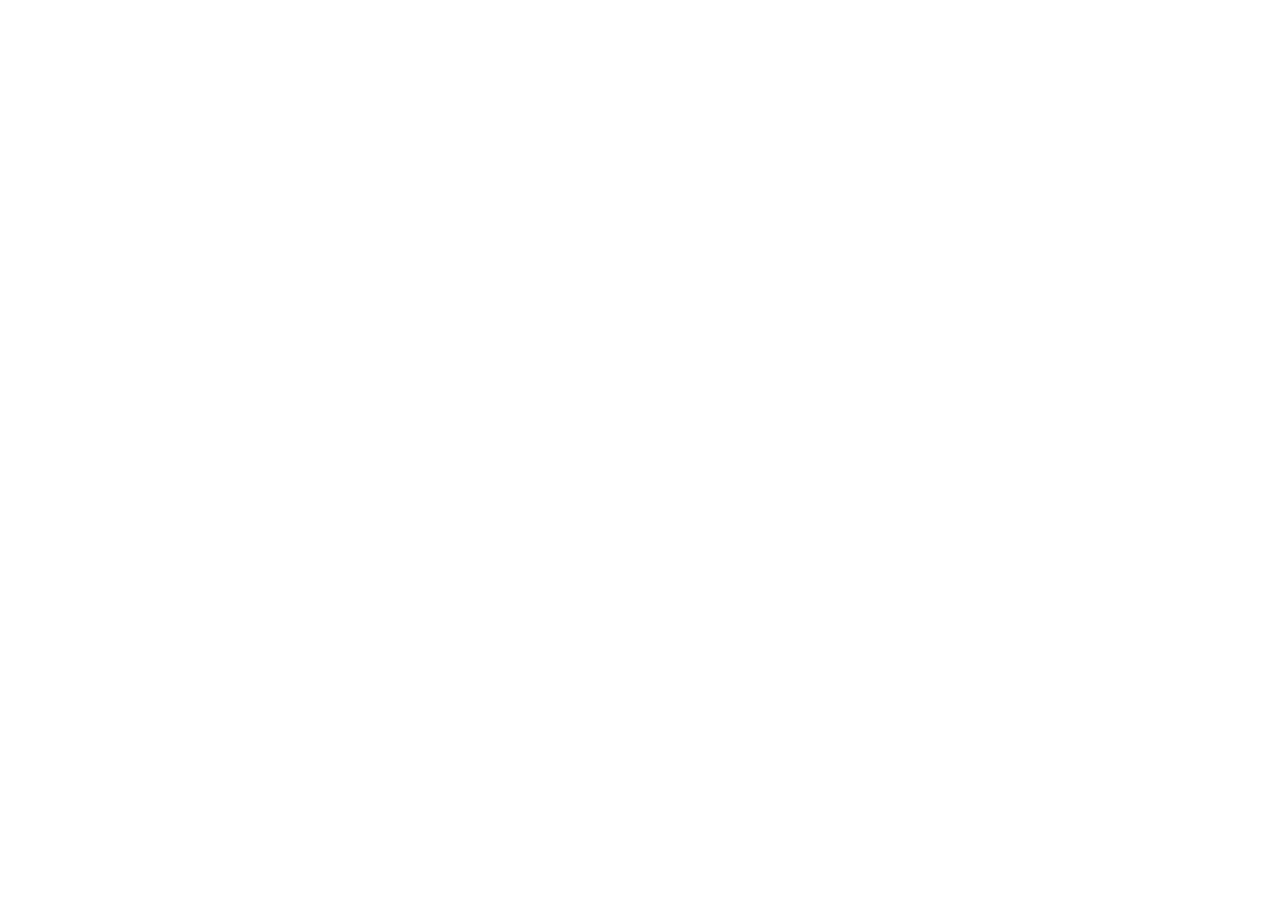
==== frontEnd/Cusi1.html @ 92fe1f47 "dejo el index, style y js" ====
<!DOCTYPE html>
<html lang="es">
<head>
    <meta charset="UTF-8">
    <meta name="viewport" content="width=device-width, initial-scale=1.0">
    <title>Cusi</title>
     <link rel="stylesheet" href="Cusi_style.css">
</head>
<body>



</body>
<script src="Cusi_script.js"></script>
</html>
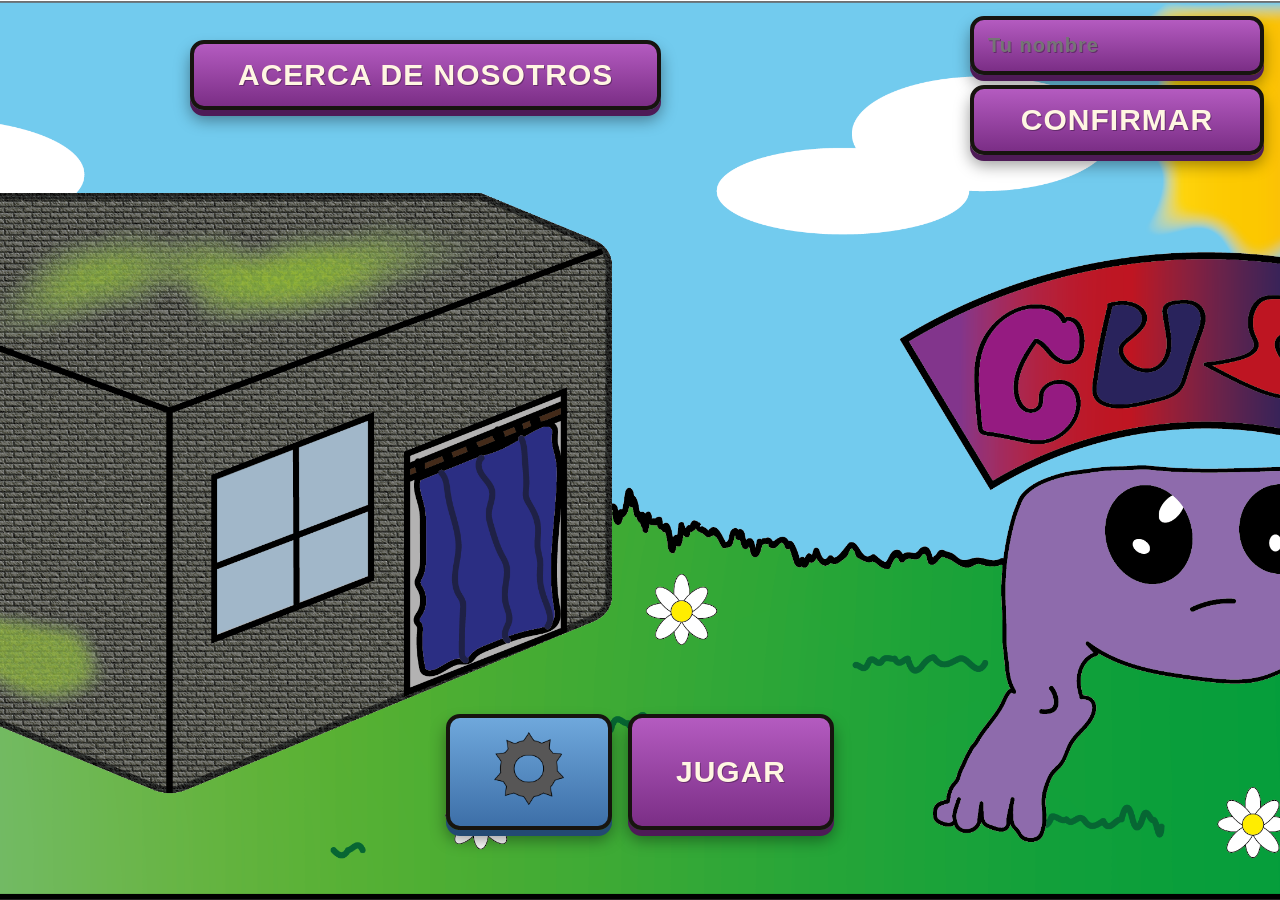
==== commit fd16b543: "avance mucho" ====
--- a/frontEnd/Cusi1.html
+++ b/frontEnd/Cusi1.html
@@ -1,15 +1,27 @@
 <!DOCTYPE html>
 <html lang="es">
+
 <head>
     <meta charset="UTF-8">
     <meta name="viewport" content="width=device-width, initial-scale=1.0">
     <title>Cusi</title>
-     <link rel="stylesheet" href="Cusi_style.css">
+    <link rel="stylesheet" href="Cusi_style/Cusi_style.css">
 </head>
+
 <body>
-
-
-
 </body>
+    <section class="pantalla-inicio">
+        <div class="botones">
+            <button onclick="irA('config.php')" class="btn-secundario"> <img src="Cusi_style/eng.png" width="70"></button>
+            <button onclick="irA('living.php')">JUGAR</button>
+        </div>
+          <div class="campos">
+    <input type="text" id="nombre" placeholder="Tu nombre">
+    <button onclick="UserName()">CONFIRMAR</button>
+  </div>
+  <div class="goy">
+     <button onclick="irA('Epic_goy.php')">ACERCA DE NOSOTROS</button>
+  </div>
+    </section>
 <script src="Cusi_script.js"></script>
 </html>
--- a/frontEnd/Cusi_style/Cusi_style.css
+++ b/frontEnd/Cusi_style/Cusi_style.css
@@ -0,0 +1,110 @@
+/* height: 753px; width: 1592px;        medida de fondos*/
+html,
+body {
+    margin: 0;
+    padding: 0;
+    height: 100%;
+    overflow: hidden;
+    /* saca cualquier barra de scroll */
+}
+
+.pantalla-inicio {
+    position: relative;
+    width: 100%;
+    min-height: 100vh;
+    margin: 0;
+    background-image: url('pantalla_de_inicio.png');
+    background-size: cover;
+    background-position: center;
+    background-repeat: no-repeat;
+    display: flex;
+    flex-direction: column;
+    align-items: center;
+    justify-content: flex-end;
+    box-sizing: border-box;
+    padding: 70px 16px;
+    font-family: 'Arial Rounded MT Bold', 'Trebuchet MS', Verdana, sans-serif;
+}
+
+.pantalla-inicio .botones {
+    display: flex;
+    flex-wrap: wrap;
+    gap: 16px;
+    justify-content: center;
+}
+
+.pantalla-inicio button {
+    font-family: inherit;
+    font-size: 30px;
+    font-weight: 900;
+    letter-spacing: 1px;
+    color: #FFF6E2;
+    padding: 14px 44px;
+    background: linear-gradient(180deg, #B45BC0, #7B2E86);
+    border: 4px solid #17140F;
+    border-radius: 14px;
+    box-shadow: 0 6px 0 #4E1B57, 0 10px 16px rgba(0, 0, 0, .4);
+    cursor: pointer;
+    transition: transform .08s ease, box-shadow .08s ease;
+    text-shadow: 1px 1px 0 rgba(0, 0, 0, .3);
+}
+
+.pantalla-inicio button:hover {
+    filter: brightness(1.08);
+}
+
+.pantalla-inicio button:active {
+    transform: translateY(6px);
+    box-shadow: 0 0 0 #4E1B57, 0 4px 8px rgba(0, 0, 0, .4);
+}
+
+.pantalla-inicio button:focus-visible {
+    outline: 3px solid #FFD35C;
+    outline-offset: 3px;
+}
+
+.pantalla-inicio .btn-secundario {
+    background: linear-gradient(180deg, #6FA8DC, #3D6FA8);
+    box-shadow: 0 6px 0 #234A73, 0 10px 16px rgba(0, 0, 0, .4);
+}
+
+.pantalla-inicio .btn-secundario:active {
+    box-shadow: 0 0 0 #234A73, 0 4px 8px rgba(0, 0, 0, .4);
+}
+
+.goy{
+ position: absolute;
+    top: 40px;
+    left: 190px;
+    display: flex;
+    flex-wrap: wrap;
+    gap: 10px;
+    justify-content: flex-end;
+}
+
+.campos {
+    position: absolute;
+    top: 16px;
+    right: 16px;
+    display: flex;
+    flex-wrap: wrap;
+    flex-direction: column;
+    gap: 10px;
+    justify-content: flex-end;
+}
+
+.campos #nombre {
+  font-family: 'Arial Rounded MT Bold', 'Trebuchet MS', Verdana, sans-serif;;
+    font-size: 20px;
+    font-weight: 900;
+    letter-spacing: 1px;
+    color: #FFF6E2;
+    padding: 14px 14px;
+    background: linear-gradient(180deg, #B45BC0, #7B2E86);
+    border: 4px solid #17140F;
+    border-radius: 14px;
+    box-shadow: 0 6px 0 #4E1B57, 0 10px 16px rgba(0, 0, 0, .4);
+    cursor: pointer;
+    transition: transform .08s ease, box-shadow .08s ease;
+    text-shadow: 1px 1px 0 rgba(0, 0, 0, .3);
+}
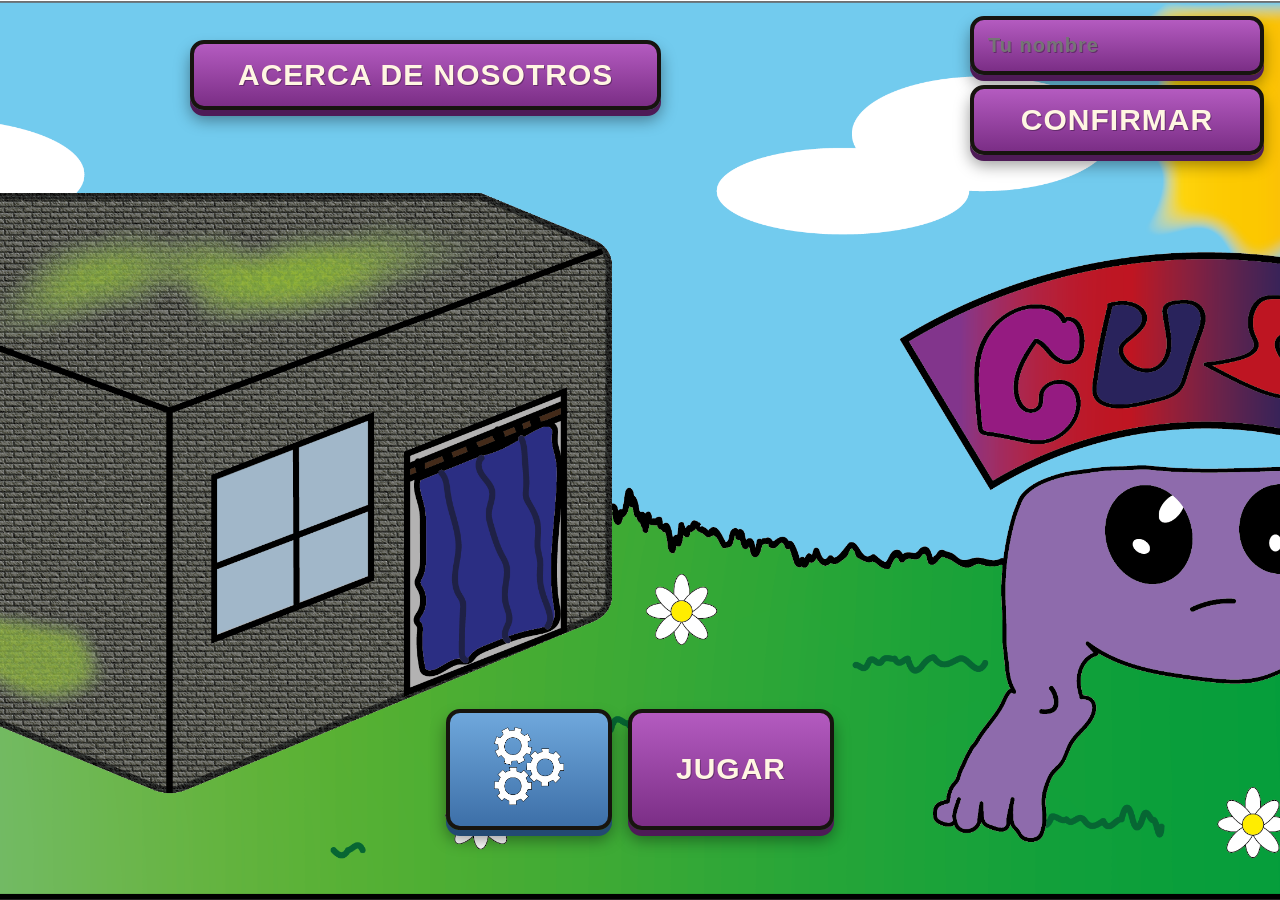
==== commit 3b2024b7: "interfaces en progreso" ====
--- a/frontEnd/Cusi1.html
+++ b/frontEnd/Cusi1.html
@@ -9,7 +9,6 @@
 </head>
 
 <body>
-</body>
     <section class="pantalla-inicio">
         <div class="botones">
             <button onclick="irA('config.php')" class="btn-secundario"> <img src="Cusi_style/eng.png" width="70"></button>
@@ -23,5 +22,7 @@
      <button onclick="irA('Epic_goy.php')">ACERCA DE NOSOTROS</button>
   </div>
     </section>
-<script src="Cusi_script.js"></script>
-</html>+
+</body>
+</html>
+<script src="Cusi_script.js"></script>
--- a/frontEnd/Cusi_style/Cusi_style.css
+++ b/frontEnd/Cusi_style/Cusi_style.css
@@ -1,5 +1,3 @@
-/* height: 753px; width: 1592px;        medida de fondos*/
-html,
 body {
     margin: 0;
     padding: 0;
@@ -26,14 +24,14 @@
     font-family: 'Arial Rounded MT Bold', 'Trebuchet MS', Verdana, sans-serif;
 }
 
-.pantalla-inicio .botones {
+.botones {
     display: flex;
     flex-wrap: wrap;
     gap: 16px;
     justify-content: center;
 }
 
-.pantalla-inicio button {
+button {
     font-family: inherit;
     font-size: 30px;
     font-weight: 900;
@@ -49,31 +47,31 @@
     text-shadow: 1px 1px 0 rgba(0, 0, 0, .3);
 }
 
-.pantalla-inicio button:hover {
+button:hover {
     filter: brightness(1.08);
 }
 
-.pantalla-inicio button:active {
+button:active {
     transform: translateY(6px);
     box-shadow: 0 0 0 #4E1B57, 0 4px 8px rgba(0, 0, 0, .4);
 }
 
-.pantalla-inicio button:focus-visible {
+button:focus-visible {
     outline: 3px solid #FFD35C;
     outline-offset: 3px;
 }
 
-.pantalla-inicio .btn-secundario {
+.btn-secundario {
     background: linear-gradient(180deg, #6FA8DC, #3D6FA8);
     box-shadow: 0 6px 0 #234A73, 0 10px 16px rgba(0, 0, 0, .4);
 }
 
-.pantalla-inicio .btn-secundario:active {
+.btn-secundario:active {
     box-shadow: 0 0 0 #234A73, 0 4px 8px rgba(0, 0, 0, .4);
 }
 
-.goy{
- position: absolute;
+.goy {
+    position: absolute;
     top: 40px;
     left: 190px;
     display: flex;
@@ -94,7 +92,8 @@
 }
 
 .campos #nombre {
-  font-family: 'Arial Rounded MT Bold', 'Trebuchet MS', Verdana, sans-serif;;
+    font-family: 'Arial Rounded MT Bold', 'Trebuchet MS', Verdana, sans-serif;
+    ;
     font-size: 20px;
     font-weight: 900;
     letter-spacing: 1px;
@@ -108,3 +107,91 @@
     transition: transform .08s ease, box-shadow .08s ease;
     text-shadow: 1px 1px 0 rgba(0, 0, 0, .3);
 }
+
+.living {
+    position: relative;
+    width: 100%;
+    min-height: 100vh;
+    margin: 0;
+    background-image: url('living-scr/fondo.png');
+    background-size: cover;
+    background-position: center;
+    background-repeat: no-repeat;
+    display: flex;
+    flex-direction: column;
+    align-items: center;
+    justify-content: flex-end;
+    box-sizing: border-box;
+    padding: 70px 16px;
+    font-family: 'Arial Rounded MT Bold', 'Trebuchet MS', Verdana, sans-serif;
+}
+
+#src {
+    position: absolute;
+    top: 40px;
+    right: 40px;
+    display: flex;
+    flex-wrap: wrap;
+    gap: 10px;
+    justify-content: flex-end;
+}
+
+.arrow_l {
+    position: absolute;
+    bottom: 170px;
+    left: 100px;
+    display: flex;
+    flex-wrap: wrap;
+    gap: 10px;
+    justify-content: flex-end;
+}
+
+.arrow_r {
+    position: absolute;
+    bottom: 170px;
+    right: 100px;
+    display: flex;
+    flex-wrap: wrap;
+    gap: 10px;
+    justify-content: flex-end;
+}
+
+.im-btn {
+    scale: initial;
+    transition: 0.5s;
+}
+
+.im-btn:hover {
+    scale: 1.2;
+}
+
+#tienda {
+    position: absolute;
+    top: 150px;
+    left: 250px;
+    display: flex;
+    flex-wrap: wrap;
+    gap: 10px;
+    justify-content: flex-end;
+}
+
+#diego {
+    position: absolute;
+    top: 260px;
+    left: 330px;
+    display: flex;
+    flex-wrap: wrap;
+    gap: 10px;
+    justify-content: flex-end;
+    z-index: 1;
+}
+
+#cusi_a {
+    position: absolute;
+    bottom: 50px;
+    display: flex;
+    flex-wrap: wrap;
+    gap: 10px;
+    justify-content: flex-end;
+    z-index: 2;
+}
